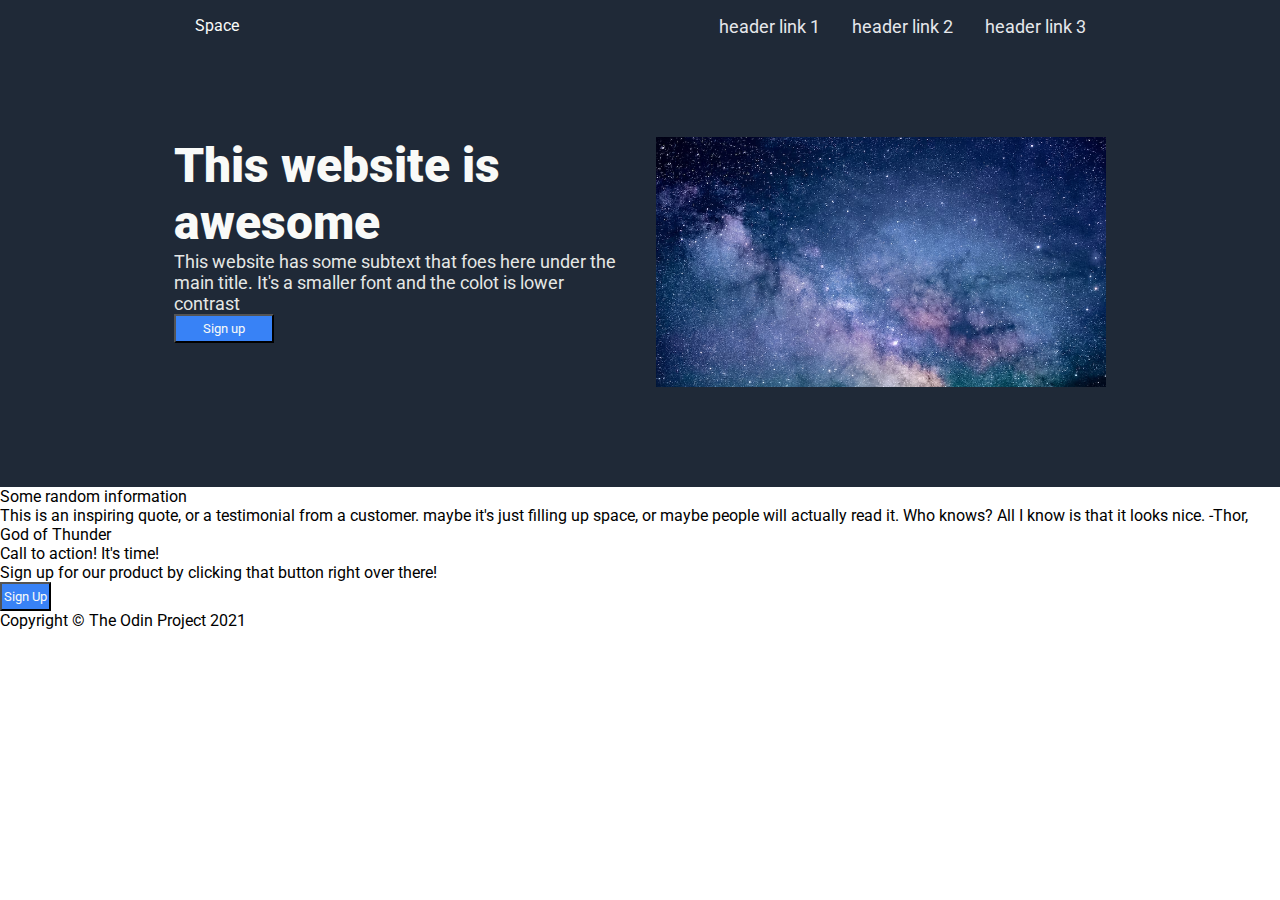
==== index.html @ 2af7ee53 "changed containers for html. moved css around to update flex layout." ====
<!DOCTYPE html>
<html lang="en">
<head>
	<meta charset="UTF-8">
	<meta http-equiv="X-UA-Compatible" content="IE=edge">
	<meta name="viewport" content="width=>, initial-scale=1.0">
	<title>Project One</title>
	<link rel="stylesheet" href="styles.css">
	<link rel="stylesheet"
          href="https://fonts.googleapis.com/css2?family=Crimson+Pro">
		  <link rel="preconnect" href="https://fonts.googleapis.com">
		  <link rel="preconnect" href="https://fonts.gstatic.com" crossorigin>
		  <link href="https://fonts.googleapis.com/css2?family=Roboto:ital,wght@0,400;0,900;1,300&display=swap" rel="stylesheet">
</head>
	
<header>
	<div class=header-logo>Space</div>
	<div class="links">
		<ul>
			<li><a href="link1">header link 1</a></li> 
			<li><a href="link2">header link 2</a></li>
			<li><a href="link3">header link 3</a></li>
		</ul>
	</div>
</header>

<div class="topic">
	<div class="intro">
		<div class="category">This website is awesome</div>
		<div class="text">This website has some subtext that 
			foes here under the main title. It's a smaller 
			font and the colot is lower contrast</div>
		<button>Sign up</button>
	</div>
	<img src="space.jpg" class="abyss" alt="expanse-of-space">
</div>

<body>
	<div class="containter">
		<div class="box1"></div>
			<div class="text">Some random information</div>
			<div class="data">
				<div class="1"></div>
				<div class="2"></div>
				<div class="3"></div>
				<div class="4"></div>
			</div>
		<div class="box2"></div>
		<div class="box3"></div>
	</div>
	<div class="quote">
		This is an inspiring quote, or a testimonial from a customer.
		maybe it's just filling up space, or maybe people will actually
		read it. Who knows? All I know is that it looks nice.
		<span>-Thor, God of Thunder</span>
	</div>
	<div class="signup"></div>
	<div class="tag"><span>Call to action! It's time!</span>
		<p>Sign up for our product by clicking that button right over there!</p>
	</div>
	<button>Sign Up</button>
</body>

<footer>
	<p>Copyright &#169 The Odin Project 2021</p>
</footer>

<div class="right"></div>
</html>
---- styles.css ----
/* stylesheet */
* {
	margin: 0;
	padding: 0;
	font-family: 'roboto', sans-serif;
}

header,
.topic {
	display: flex;
	justify-content: center;
	padding: 1em 100px 0 100px;
	background-color: #1F2937;
	color:#F9FAF8;
	gap: 30em;
	flex: 1 0 auto;
}

.topic {
	display: flex;
	justify-content: center;
	padding: 100px;
	gap: 2em;
}

.intro {
	display: flex;
	flex-direction: column;
	max-width: 450px;
}

button {
	display: flex;
	justify-content: center;
	max-width: 100px;
	background-color: #3882F6;
	color: #F9FAF8;
	padding: 5px 2px;	
}

ul {
	display: flex;
	gap: 2em;
	margin-top: 0;
	list-style: none;
}

a {
	text-decoration: none;
	color: #E5E7EB;
	font-size: 18px;
	flex: 1 0 0;
}

.category {
	font-size: 48px;
	font-weight: 900;
	color:#F9FAF8;
}

.intro .text {
	font-size: 18px;
	color: #e5e7e5;;
}

/* images */

.abyss {
	width: 450px;
	height: 250px;
	object-fit: cover;
}
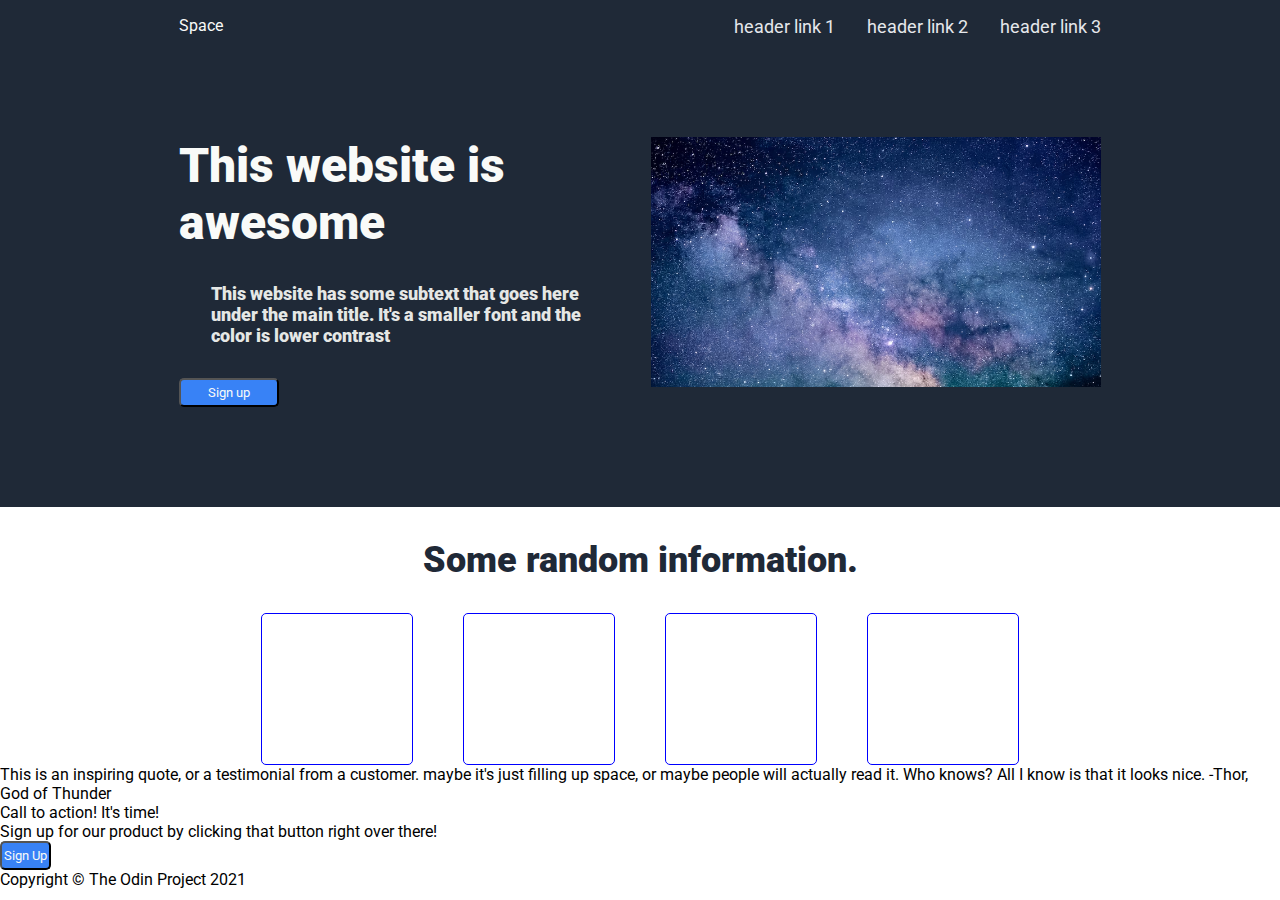
==== commit 6be887f1: "create first body column and boxes" ====
--- a/index.html
+++ b/index.html
@@ -6,47 +6,49 @@
 	<meta name="viewport" content="width=>, initial-scale=1.0">
 	<title>Project One</title>
 	<link rel="stylesheet" href="styles.css">
-	<link rel="stylesheet"
-          href="https://fonts.googleapis.com/css2?family=Crimson+Pro">
-		  <link rel="preconnect" href="https://fonts.googleapis.com">
-		  <link rel="preconnect" href="https://fonts.gstatic.com" crossorigin>
-		  <link href="https://fonts.googleapis.com/css2?family=Roboto:ital,wght@0,400;0,900;1,300&display=swap" rel="stylesheet">
+	<link rel="preconnect" href="https://fonts.googleapis.com">
+<link rel="preconnect" href="https://fonts.gstatic.com" crossorigin>
+<link href="https://fonts.googleapis.com/css2?family=Roboto:ital,wght@0,100;0,900;1,300&display=swap" rel="stylesheet">
 </head>
-	
-<header>
-	<div class=header-logo>Space</div>
-	<div class="links">
-		<ul>
-			<li><a href="link1">header link 1</a></li> 
-			<li><a href="link2">header link 2</a></li>
-			<li><a href="link3">header link 3</a></li>
-		</ul>
+<div class="webpage">
+	<div class="left";></div>
+	<div class="center">
+		<header>
+			<div class=header-logo>Space</div>
+			<div class="links">
+				<ul>
+					<li><a href="link1">header link 1</a></li> 
+					<li><a href="link2">header link 2</a></li>
+					<li><a href="link3">header link 3</a></li>
+				</ul>
+			</div>
+		</header>
+
+		<div class="topic">
+			<div class="intro">
+				<div class="category">This website is awesome</div>
+				<div class="text">This website has some subtext that 
+					goes here under the main title. It's a smaller 
+					font and the color is lower contrast</div>
+				<button>Sign up</button>
+			</div>
+			<img src="space.jpg" class="abyss" alt="expanse-of-space">
+		</div>
 	</div>
-</header>
-
-<div class="topic">
-	<div class="intro">
-		<div class="category">This website is awesome</div>
-		<div class="text">This website has some subtext that 
-			foes here under the main title. It's a smaller 
-			font and the colot is lower contrast</div>
-		<button>Sign up</button>
-	</div>
-	<img src="space.jpg" class="abyss" alt="expanse-of-space">
+	<div class="right"></div>
 </div>
-
 <body>
 	<div class="containter">
-		<div class="box1"></div>
-			<div class="text">Some random information</div>
+		<div class="boxone"></div>
+			<div class="text">Some random information.</div>
 			<div class="data">
-				<div class="1"></div>
-				<div class="2"></div>
-				<div class="3"></div>
-				<div class="4"></div>
+				<div class="one"></div>
+				<div class="two"></div>
+				<div class="three"></div>
+				<div class="four"></div>
 			</div>
-		<div class="box2"></div>
-		<div class="box3"></div>
+		<div class="boxtwo"></div>
+		<div class="boxthree"></div>
 	</div>
 	<div class="quote">
 		This is an inspiring quote, or a testimonial from a customer.
--- a/styles.css
+++ b/styles.css
@@ -4,11 +4,24 @@
 	padding: 0;
 	font-family: 'roboto', sans-serif;
 }
+.webpage {
+	display: flex;
+}
+
+.left,
+.right {
+	flex: 1;
+	background-color: #1F2937;
+}
+
+.center .one{
+	flex-grow: 0;
+}
 
 header,
 .topic {
 	display: flex;
-	justify-content: center;
+	justify-content: space-between;
 	padding: 1em 100px 0 100px;
 	background-color: #1F2937;
 	color:#F9FAF8;
@@ -26,7 +39,7 @@
 .intro {
 	display: flex;
 	flex-direction: column;
-	max-width: 450px;
+	max-width: 440px;
 }
 
 button {
@@ -35,7 +48,8 @@
 	max-width: 100px;
 	background-color: #3882F6;
 	color: #F9FAF8;
-	padding: 5px 2px;	
+	padding: 5px 2px;
+	border-radius: 5px;
 }
 
 ul {
@@ -71,3 +85,26 @@
 	object-fit: cover;
 }
 
+.text {
+	display: flex;
+	justify-content: center;
+	font-size: 36px;
+	font-weight: 900;
+	color: #1F2937;
+	padding: 32px;
+}
+
+.data {
+	display: flex;
+	gap: 50px;
+	justify-content: center;
+}
+
+.one, .two,
+.three, .four {
+	border: 1px solid blue;
+	width: 150px;
+	height: 150px;
+	border-radius: 5px;
+	
+}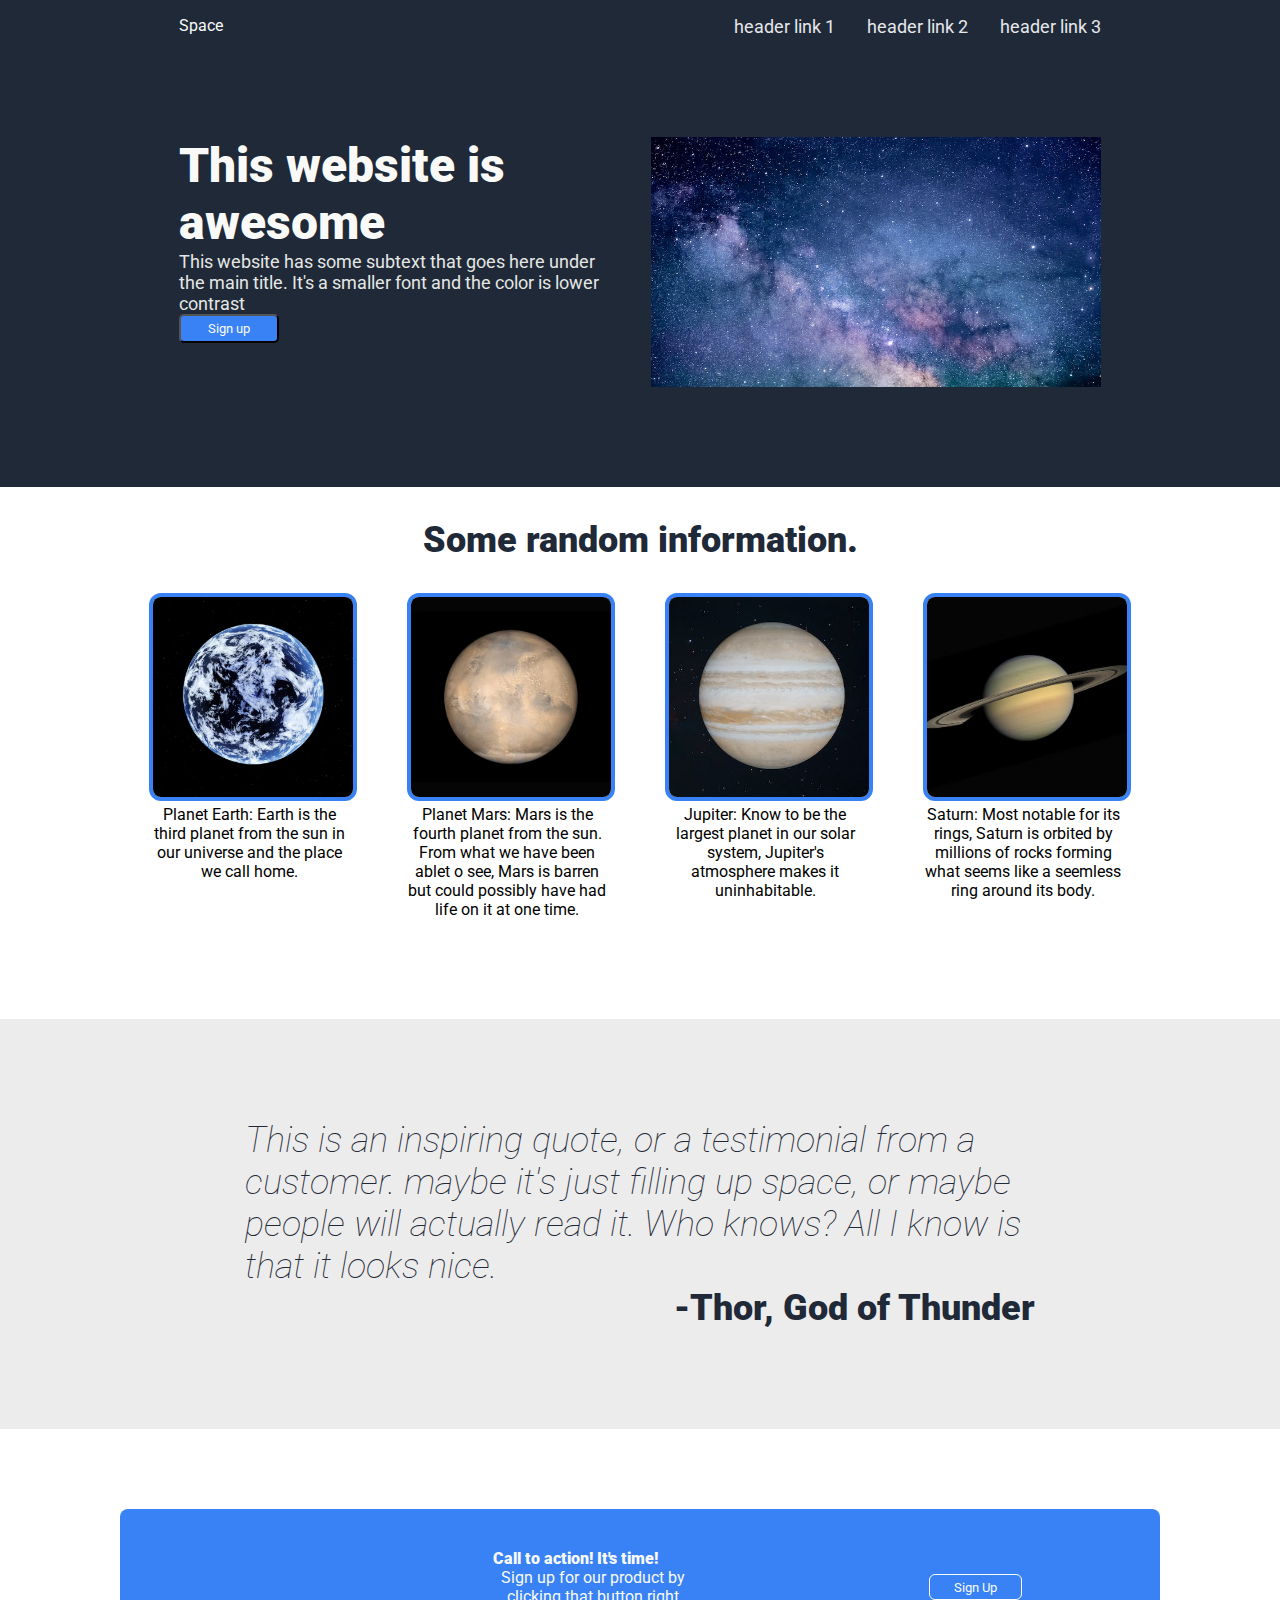
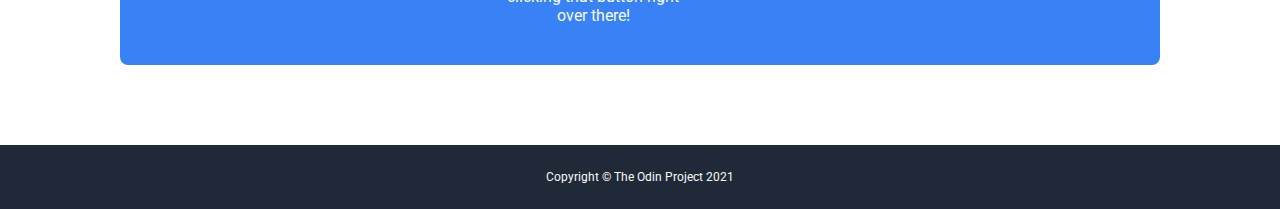
==== commit 937f1b9e: "add images with text under image." ====
--- a/index.html
+++ b/index.html
@@ -38,29 +38,43 @@
 	<div class="right"></div>
 </div>
 <body>
-	<div class="containter">
+	<div class="container">
 		<div class="boxone"></div>
-			<div class="text">Some random information.</div>
+			<div class="boxone text">Some random information.</div>
 			<div class="data">
-				<div class="one"></div>
-				<div class="two"></div>
-				<div class="three"></div>
-				<div class="four"></div>
+				<div class="image1">
+					<img src="earth.jpg" class="planet" alt="third-planet-from-the-sun">
+					<p>Planet Earth: Earth is the third planet from the sun in our universe and the place we call home.</p>
+				</div>
+				<div class="image2">
+					<img src="mars.jpg" class="planet" alt="third-planet-from-the-sun">
+					<p>Planet Mars: Mars is the fourth planet from the sun. From what we have been ablet o see, Mars is barren but could possibly have had life on it at one time.</p>
+				</div>
+				<div class="image3">
+					<img src="jupiter.jpg" class="planet" alt="fifth-planet-from-the-sun">
+					<p>Jupiter: Know to be the largest planet in our solar system, Jupiter's atmosphere makes it uninhabitable.<p>
+				</div>
+				<div class="image 4">
+					<img src="saturn.jpg" class="planet" alt="sixth-planet-from-the-sun">
+					<p>Saturn: Most notable for its rings, Saturn is orbited by millions of rocks forming what seems like a seemless ring around its body.</p>
+				</div>
 			</div>
-		<div class="boxtwo"></div>
-		<div class="boxthree"></div>
 	</div>
-	<div class="quote">
-		This is an inspiring quote, or a testimonial from a customer.
-		maybe it's just filling up space, or maybe people will actually
-		read it. Who knows? All I know is that it looks nice.
-		<span>-Thor, God of Thunder</span>
+	<div class="boxtwo">
+		<div class="quote">
+			This is an inspiring quote, or a testimonial from a customer.
+			maybe it's just filling up space, or maybe people will actually
+			read it. Who knows? All I know is that it looks nice.
+			<span>-Thor, God of Thunder</span>
+		</div>
+	</div>	
+	<div class="boxthree">
+		<div class="signup"></div>
+		<div class="tag"><span>Call to action! It's time!</span>
+			<p>Sign up for our product by clicking that button right over there!</p>
+		</div>
+		<button>Sign Up</button>
 	</div>
-	<div class="signup"></div>
-	<div class="tag"><span>Call to action! It's time!</span>
-		<p>Sign up for our product by clicking that button right over there!</p>
-	</div>
-	<button>Sign Up</button>
 </body>
 
 <footer>
--- a/styles.css
+++ b/styles.css
@@ -85,7 +85,7 @@
 	object-fit: cover;
 }
 
-.text {
+.boxone.text {
 	display: flex;
 	justify-content: center;
 	font-size: 36px;
@@ -98,13 +98,87 @@
 	display: flex;
 	gap: 50px;
 	justify-content: center;
+	}
+
+.planet {
+	max-width: 200px;
+	height: 200px;
+	border: 4px solid #3882F6;
+	border-radius: 12px;
+	object-fit: cover;
 }
 
-.one, .two,
-.three, .four {
-	border: 1px solid blue;
-	width: 150px;
-	height: 150px;
-	border-radius: 5px;
+p {
+	text-align: center;
+	max-width: 200px;
+}
+
+.container {
+	padding-bottom: 100px;
+}
+
+body {
+	justify-content: center;
+}
+.boxtwo {
+	display: flex;
+	justify-content: center;
+	padding: 100px;
+	background-color: rgb(236, 236, 236);
+}
+
+.quote {
+	max-width: 790px;
+	font-size: 36px;
+	font-style: italic;
+	font-weight: lighter;
+	color: #1F2937;
+}
+
+span {
+	display: flex;
+	justify-content: flex-end;
+	font-style: normal;
+	font-weight: 900;
+}
+
+.boxthree {
+	display: flex;
+	justify-content: space-around;
+	align-items: center;
+	background-color: #3882F6;
+	margin: 80px 120px;
+	padding: 40px 20px;
+	color: #F9FAF8;
+	border-radius: 8px;
+}
+
+.tag span {
+	display: flex;
+	justify-content: flex-start;
+}
+
+
+
+.boxthree button {
+	display: flex;
+	justify-content: center;
+	align-items: center;
+	background-color: #3882F6;
+	color: #F9FAF8;
+	width: 7em;
+	height: 2em;
+	border-radius: 6px;
+	border: 1px solid white;
 	
+}
+
+
+footer {
+	display: flex;
+	justify-content: center;
+	padding: 25px;
+	background-color: #1F2937;
+	color: #F9FAF8;
+	font-size: 12px;
 }